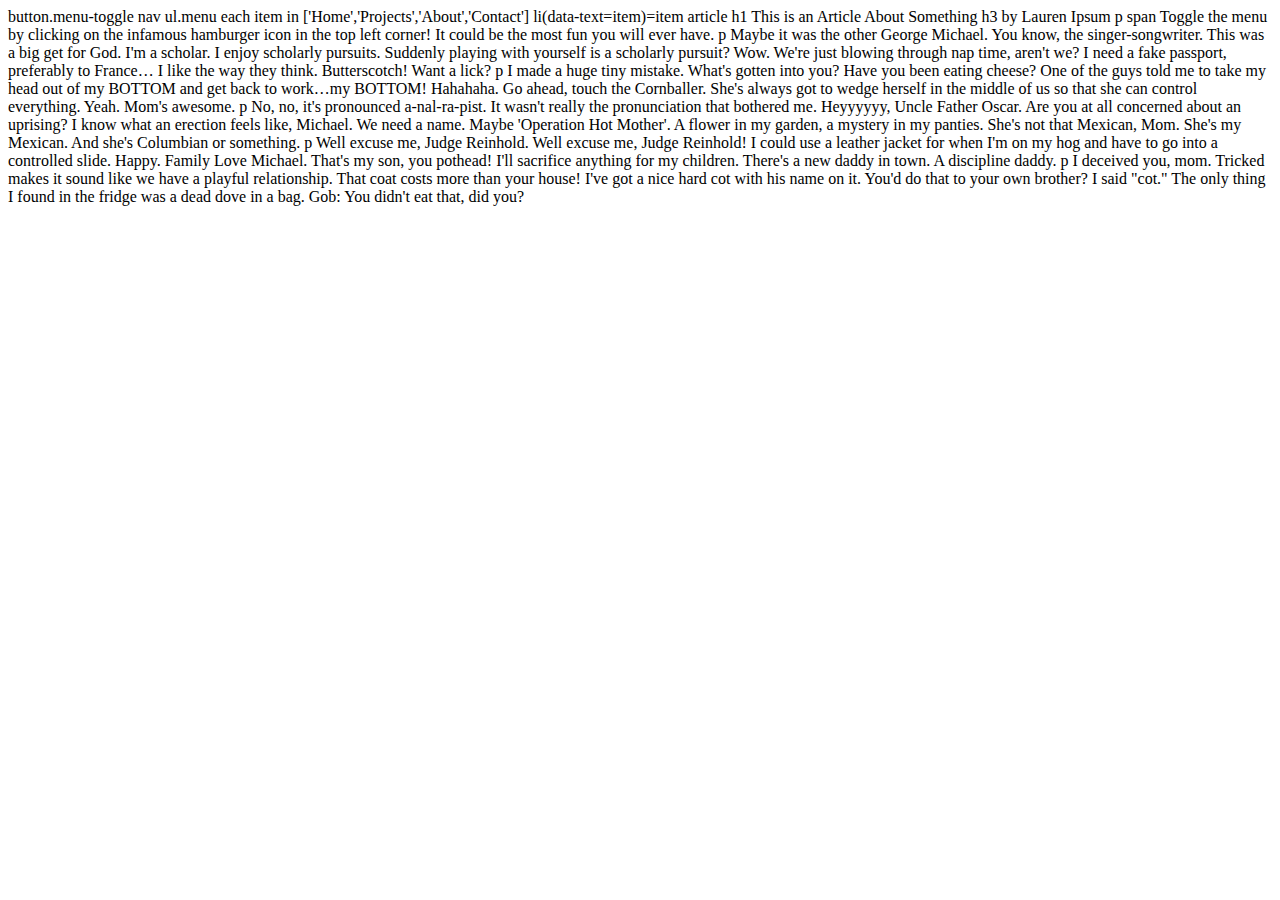
==== codepen1/index.html @ 0588aadd "Update index.html" ====
<html>
 <head>
   <link rel="stylesheet" href="style.css">
 </head>
 <body>
button.menu-toggle
nav
  ul.menu
    each item in ['Home','Projects','About','Contact']
      li(data-text=item)=item
      
 article
   h1 This is an Article About Something
   h3 by Lauren Ipsum
   p
     span Toggle the menu by clicking on the infamous hamburger icon in the top left corner!  It could be the most fun you will ever have.
   p Maybe it was the other George Michael. You know, the singer-songwriter. This was a big get for God. I'm a scholar. I enjoy scholarly pursuits. Suddenly playing with yourself is a scholarly pursuit? Wow. We're just blowing through nap time, aren't we? I need a fake passport, preferably to France… I like the way they think. Butterscotch! Want a lick?

   p I made a huge tiny mistake. What's gotten into you? Have you been eating cheese? One of the guys told me to take my head out of my BOTTOM and get back to work…my BOTTOM! Hahahaha. Go ahead, touch the Cornballer. She's always got to wedge herself in the middle of us so that she can control everything. Yeah. Mom's awesome.

   p No, no, it's pronounced a-nal-ra-pist. It wasn't really the pronunciation that bothered me. Heyyyyyy, Uncle Father Oscar. Are you at all concerned about an uprising? I know what an erection feels like, Michael. We need a name. Maybe 'Operation Hot Mother'. A flower in my garden, a mystery in my panties. She's not that Mexican, Mom. She's my Mexican. And she's Columbian or something.

   p Well excuse me, Judge Reinhold. Well excuse me, Judge Reinhold! I could use a leather jacket for when I'm on my hog and have to go into a controlled slide. Happy. Family Love Michael. That's my son, you pothead! I'll sacrifice anything for my children. There's a new daddy in town. A discipline daddy.

   p I deceived you, mom. Tricked makes it sound like we have a playful relationship. That coat costs more than your house! I've got a nice hard cot with his name on it. You'd do that to your own brother? I said "cot." The only thing I found in the fridge was a dead dove in a bag. Gob: You didn't eat that, did you?
</body>
</html>
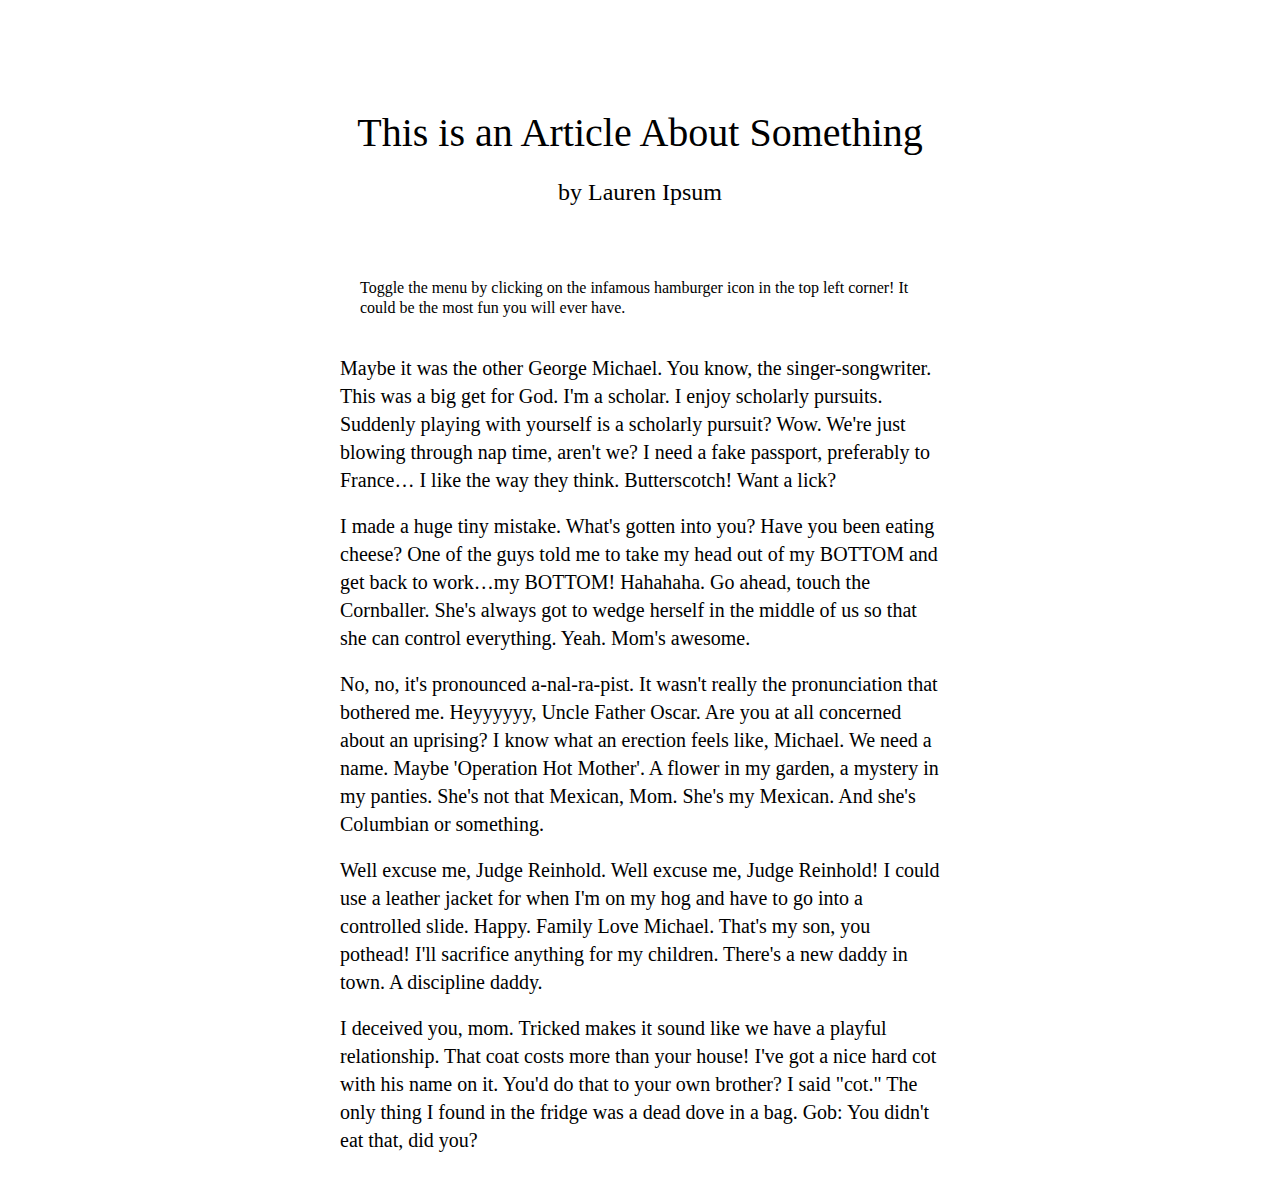
==== commit d5d99ea1: "Update index.html" ====
--- a/codepen1/index.html
+++ b/codepen1/index.html
@@ -3,25 +3,25 @@
    <link rel="stylesheet" href="style.css">
  </head>
  <body>
-button.menu-toggle
-nav
-  ul.menu
-    each item in ['Home','Projects','About','Contact']
-      li(data-text=item)=item
-      
- article
-   h1 This is an Article About Something
-   h3 by Lauren Ipsum
-   p
-     span Toggle the menu by clicking on the infamous hamburger icon in the top left corner!  It could be the most fun you will ever have.
-   p Maybe it was the other George Michael. You know, the singer-songwriter. This was a big get for God. I'm a scholar. I enjoy scholarly pursuits. Suddenly playing with yourself is a scholarly pursuit? Wow. We're just blowing through nap time, aren't we? I need a fake passport, preferably to France… I like the way they think. Butterscotch! Want a lick?
 
-   p I made a huge tiny mistake. What's gotten into you? Have you been eating cheese? One of the guys told me to take my head out of my BOTTOM and get back to work…my BOTTOM! Hahahaha. Go ahead, touch the Cornballer. She's always got to wedge herself in the middle of us so that she can control everything. Yeah. Mom's awesome.
-
-   p No, no, it's pronounced a-nal-ra-pist. It wasn't really the pronunciation that bothered me. Heyyyyyy, Uncle Father Oscar. Are you at all concerned about an uprising? I know what an erection feels like, Michael. We need a name. Maybe 'Operation Hot Mother'. A flower in my garden, a mystery in my panties. She's not that Mexican, Mom. She's my Mexican. And she's Columbian or something.
-
-   p Well excuse me, Judge Reinhold. Well excuse me, Judge Reinhold! I could use a leather jacket for when I'm on my hog and have to go into a controlled slide. Happy. Family Love Michael. That's my son, you pothead! I'll sacrifice anything for my children. There's a new daddy in town. A discipline daddy.
-
-   p I deceived you, mom. Tricked makes it sound like we have a playful relationship. That coat costs more than your house! I've got a nice hard cot with his name on it. You'd do that to your own brother? I said "cot." The only thing I found in the fridge was a dead dove in a bag. Gob: You didn't eat that, did you?
+<button class="menu-toggle"></button>
+<nav>
+  <ul class="menu">
+    <li data-text="Home">Home</li>
+    <li data-text="Projects">Projects</li>
+    <li data-text="About">About</li>
+    <li data-text="Contact">Contact</li>
+  </ul>
+</nav>
+<article>
+  <h1>This is an Article About Something</h1>
+  <h3>by Lauren Ipsum</h3>
+  <p><span>Toggle the menu by clicking on the infamous hamburger icon in the top left corner!  It could be the most fun you will ever have.</span></p>
+  <p>Maybe it was the other George Michael. You know, the singer-songwriter. This was a big get for God. I'm a scholar. I enjoy scholarly pursuits. Suddenly playing with yourself is a scholarly pursuit? Wow. We're just blowing through nap time, aren't we? I need a fake passport, preferably to France… I like the way they think. Butterscotch! Want a lick?</p>
+  <p>I made a huge tiny mistake. What's gotten into you? Have you been eating cheese? One of the guys told me to take my head out of my BOTTOM and get back to work…my BOTTOM! Hahahaha. Go ahead, touch the Cornballer. She's always got to wedge herself in the middle of us so that she can control everything. Yeah. Mom's awesome.</p>
+  <p>No, no, it's pronounced a-nal-ra-pist. It wasn't really the pronunciation that bothered me. Heyyyyyy, Uncle Father Oscar. Are you at all concerned about an uprising? I know what an erection feels like, Michael. We need a name. Maybe 'Operation Hot Mother'. A flower in my garden, a mystery in my panties. She's not that Mexican, Mom. She's my Mexican. And she's Columbian or something.</p>
+  <p>Well excuse me, Judge Reinhold. Well excuse me, Judge Reinhold! I could use a leather jacket for when I'm on my hog and have to go into a controlled slide. Happy. Family Love Michael. That's my son, you pothead! I'll sacrifice anything for my children. There's a new daddy in town. A discipline daddy.</p>
+  <p>I deceived you, mom. Tricked makes it sound like we have a playful relationship. That coat costs more than your house! I've got a nice hard cot with his name on it. You'd do that to your own brother? I said "cot." The only thing I found in the fridge was a dead dove in a bag. Gob: You didn't eat that, did you?</p>
+</article>
 </body>
 </html> 
--- a/codepen1/style.css
+++ b/codepen1/style.css
@@ -0,0 +1,290 @@
+@import url(https://fonts.googleapis.com/css?family=Lusitana);
+
+$bp-small: 500px;
+$bp-arrow: 700px;
+$font-primary: 'Lusitana', sans-serif;
+$color: #98B296;
+$color-bg: #fcfcf4;
+$color-dark: darken($color, 10%);
+$color-lite: lighten($color, 10%);
+
+@mixin position-center {
+  position: absolute;
+  top: 0; right: 0; bottom: 0; left: 0;
+  margin: auto;
+}
+
+html, body {
+  margin:0;
+  padding:0;
+  height:100%;  
+  width:100%;
+}
+
+body {
+  background-color: $color-bg;
+  font-family: $font-primary;
+}
+
+p {
+  font-size: 20px;
+  line-height: 28px;
+  margin: 0 0 18px;
+  span {
+    position: relative;
+    display: block;
+    font-size: 16px;
+    line-height: 20px;
+    padding: 12px 20px;
+    margin-bottom: 24px;
+    background-color: white;
+    box-shadow: rgba(black, 0.05) 0px 2px 4px;
+    &:before {
+      content: '';
+      position: absolute;
+      top: 0; bottom: 0; left: -12px;
+      margin: auto;
+      background-color: $color;
+      width: 24px;
+      height: 24px;
+      border-radius: 100%;
+      box-shadow: rgba(black, 0.1) 0 0 0 3px;
+    }
+    &:after {
+      content: '';
+      position: absolute;
+      top: -2px; bottom: 0; left: -6px;
+      margin: auto;
+      width: 0;
+      height: 0;
+      border-style: solid;
+      border-width: 0 6px 8px 6px;
+      border-color: transparent transparent white transparent;
+    }
+  }
+}
+
+h1 {
+  font-size: 40px;
+  font-weight: normal;
+  line-height: 44px;
+  text-align: center;
+  margin-bottom: 18px;
+  @media (min-width: $bp-small) {
+    font-size: 60px;
+    line-height: 64px;
+  }
+}
+
+h3 {
+  font-size: 24px;
+  font-weight: normal;
+  text-align: center;
+  margin-bottom: 60px;
+}
+
+ul {
+  list-style: none;
+  margin: 0;
+  padding: 0;
+  li {
+    cursor: pointer;
+    padding: 6px 20px;
+    font-size: 48px;
+  }
+}
+
+button {
+  opacity: 0.6;
+  background-color: transparent;
+  position: fixed;
+  z-index: 2;
+  top: 24px;
+  left: 24px;
+  border: none;
+  width: 36px;
+  height: 30px;
+  outline: none;
+  transition: opacity 0.2s ease-out;
+  &:before {
+    content: "";
+    @include position-center;
+    right: auto;
+    width: 100%;
+    background: linear-gradient(
+      to bottom, 
+      $color, $color 20%, 
+      transparent 20%, transparent 40%, 
+      $color 40%, $color 60%, 
+      transparent 60%, transparent 80%, 
+      $color 80%, $color 100%
+    );
+    transition: opacity 0.2s ease-out,
+                width 0.2s 0.2s ease-out;
+  }
+  &:after {
+    opacity: 0;
+    content: '×';
+    color: white;
+    position: absolute;
+    top: 16px;
+    left: -4px;
+    font-family: Arial, sans-serif;
+    font-size: 76px;
+    line-height: 0;
+    transition: opacity 0.4s ease-out;
+  }
+  &:active {
+    transform: translateY(2px);
+  }
+  &:hover {
+    opacity: 1;
+  }
+  .open & {
+    opacity: 1;
+    &:before {
+      opacity: 0;
+      width: 0;
+    }
+    &:after {
+      opacity: 1;
+      transform: translate3d(0,0,0)
+                 rotate(360deg);
+      transition: transform 0.4s 1s ease-out,
+                  opacity 0.4s 1s ease-out;
+    }
+  }
+}
+
+nav {
+  z-index: 1;
+  position: fixed;
+  top: -100%; left: 0;
+  width: 100%;
+  height: 100%;
+  transform: translate3d(0,0,0);
+  backface-visibility: hidden;
+  overflow: hidden;
+  &:before {
+    content: '';
+    @include position-center;
+    background: rgba($color-dark, 0.98);
+    width: 100%;
+    height: 0;
+    padding-bottom: 100%;
+    border-radius: 100%;
+    transform: scale(0.04), translateY(9999px);
+    overflow: hidden;
+  }
+  .open & {
+    top: 0;
+    &:before {
+      animation: menu-animation 0.8s ease-out forwards;
+    }
+  }
+}
+
+ul.menu {
+  position: fixed;
+  top: 50%;
+  left: 50%;
+  transform: translate3d(-50%,-50%,0);
+  backface-visibility: hidden;
+  perspective: 1000;
+  color: white;
+  li {
+    opacity: 0;
+    text-align: center;
+    transform: translate3d(0,36px,0);
+    &:before {
+      content: '';
+      @include position-center;
+      left: auto;
+      background-color: white;
+      height: 100%;
+      width: 0;
+      overflow: hidden;
+      transition: width 0.14s ease-out;
+    }
+    &:after {
+      opacity: 0;
+      content: attr(data-text);
+      @include position-center;
+      color: $color;
+      overflow: hidden;
+      transform: translate(-24px, 6px);
+      transition: transform 0.1s ease-out,
+                  opacity 0.1s ease-out;
+    }
+    &:hover {
+      &:before {
+        left: 0;
+        right: auto;
+        width: 100%;
+      }
+      &:after {
+        opacity: 1;
+        padding: 0 20px;
+        transform: translate(0px, 6px);
+        transition: transform 0.2s 0.14s ease-out,
+                    opacity 0.2s 0.14s ease-out;
+      }
+    }
+    .open & {
+      opacity: 1;
+      transform: translate3d(0,0,0);
+      transition: transform 0.2s ease-out,
+                  opacity 0.2s ease-out;
+      @for $i from 1 to 5 {
+        &:nth-child(#{$i}) { transition-delay: $i * 0.1s + 0.65s; }
+      }
+    }
+  }
+} 
+
+article {
+  padding: 24px;
+  max-width: 600px;
+  margin: 60px auto;
+  transition: 0.2s ease-out;
+  .open & {
+    transform: scale(0.92);
+    transition: transform 0.2s 0.41s ease-out;
+  }
+}
+
+@keyframes menu-animation {
+  0% {
+    opacity: 0;
+    transform: scale(0.04)
+               translateY(300%);
+  }
+  40% {
+    transform: scale(0.04)
+               translateY(0);
+    transition: ease-out;
+  }
+  40% {
+    transform: scale(0.04)
+               translateY(0);
+  }
+  60% {
+    opacity: 1;
+    transform: scale(0.02)
+               translateY(0px);
+  }
+  61% {
+    transform: scale(0.04);
+  }
+  99.9% {
+    height: 0;
+    padding-bottom: 100%;
+    border-radius: 100%;
+  }
+  100% {
+    transform: scale(2);
+    height: 100%;
+    padding-bottom: 0;
+    border-radius: 0;
+  }
+}
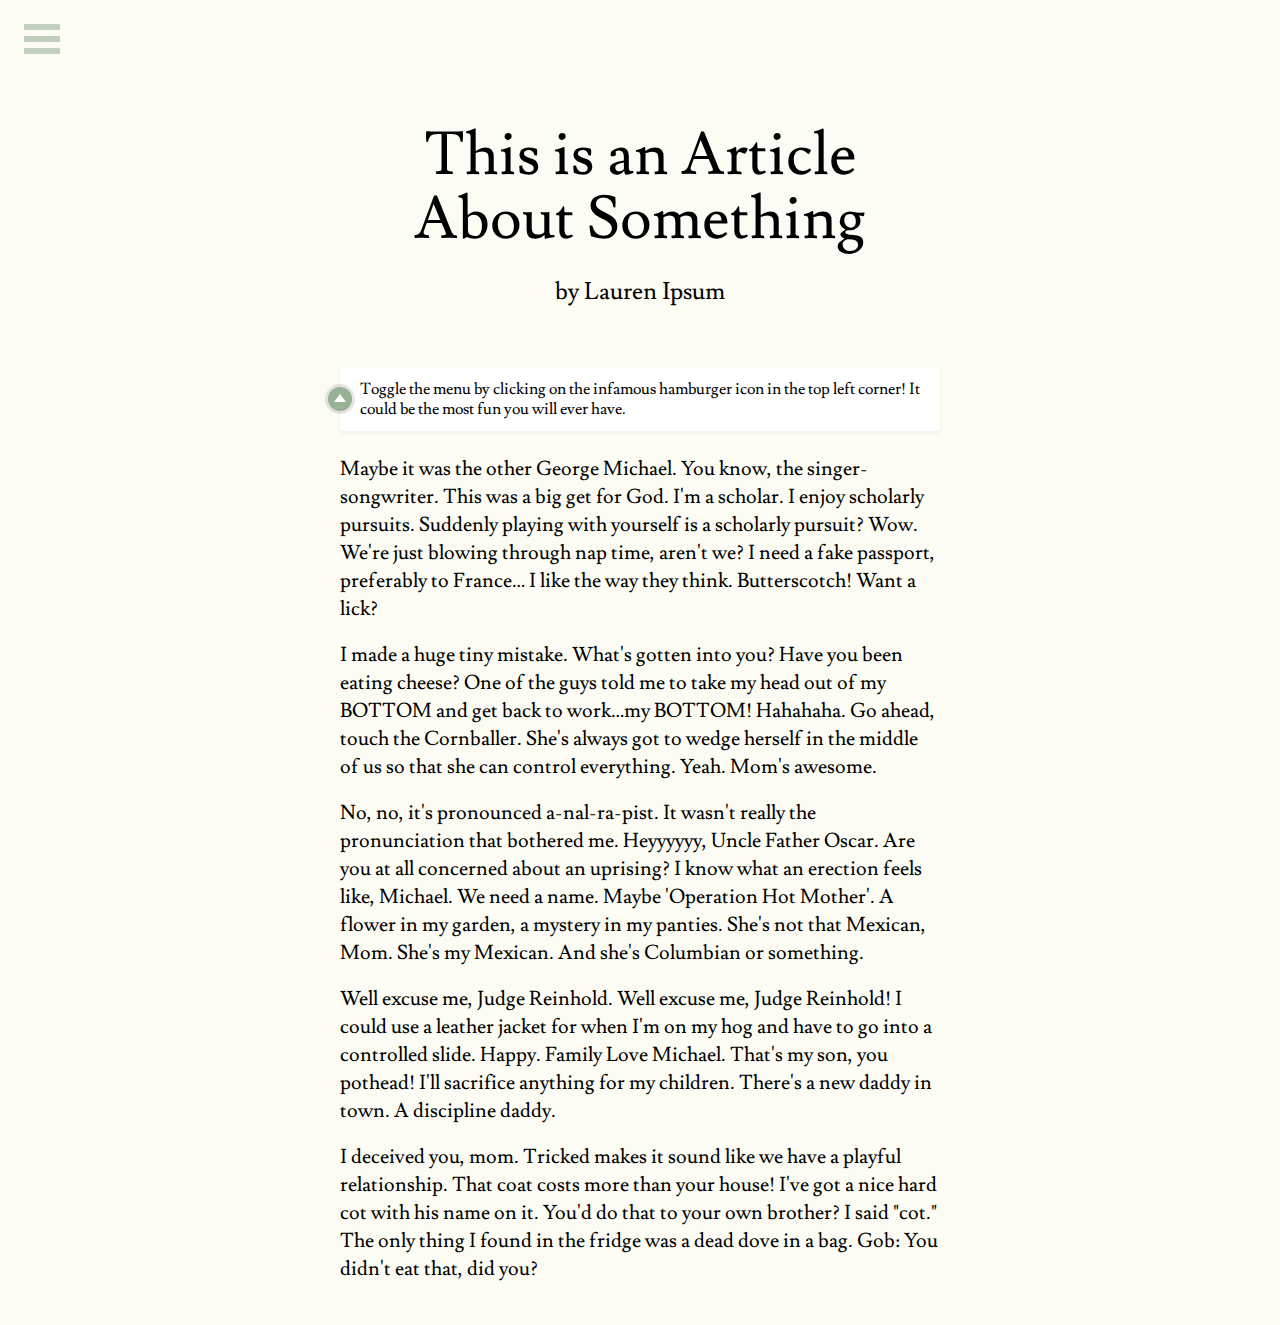
==== commit 431364a0: "Update index.html" ====
--- a/codepen1/index.html
+++ b/codepen1/index.html
@@ -16,7 +16,7 @@
 <article>
   <h1>This is an Article About Something</h1>
   <h3>by Lauren Ipsum</h3>
-  <p><span>Toggle the menu by clicking on the infamous hamburger icon in the top left corner!  It could be the most fun you will ever have.</span></p>
+  <p><span> Toggle the menu by clicking on the infamous hamburger icon in the top left corner!  It could be the most fun you will ever have.</span></p>
   <p>Maybe it was the other George Michael. You know, the singer-songwriter. This was a big get for God. I'm a scholar. I enjoy scholarly pursuits. Suddenly playing with yourself is a scholarly pursuit? Wow. We're just blowing through nap time, aren't we? I need a fake passport, preferably to France… I like the way they think. Butterscotch! Want a lick?</p>
   <p>I made a huge tiny mistake. What's gotten into you? Have you been eating cheese? One of the guys told me to take my head out of my BOTTOM and get back to work…my BOTTOM! Hahahaha. Go ahead, touch the Cornballer. She's always got to wedge herself in the middle of us so that she can control everything. Yeah. Mom's awesome.</p>
   <p>No, no, it's pronounced a-nal-ra-pist. It wasn't really the pronunciation that bothered me. Heyyyyyy, Uncle Father Oscar. Are you at all concerned about an uprising? I know what an erection feels like, Michael. We need a name. Maybe 'Operation Hot Mother'. A flower in my garden, a mystery in my panties. She's not that Mexican, Mom. She's my Mexican. And she's Columbian or something.</p>
--- a/codepen1/style.css
+++ b/codepen1/style.css
@@ -1,67 +1,57 @@
+@charset "UTF-8";
 @import url(https://fonts.googleapis.com/css?family=Lusitana);
-
-$bp-small: 500px;
-$bp-arrow: 700px;
-$font-primary: 'Lusitana', sans-serif;
-$color: #98B296;
-$color-bg: #fcfcf4;
-$color-dark: darken($color, 10%);
-$color-lite: lighten($color, 10%);
-
-@mixin position-center {
-  position: absolute;
-  top: 0; right: 0; bottom: 0; left: 0;
-  margin: auto;
-}
-
 html, body {
-  margin:0;
-  padding:0;
-  height:100%;  
-  width:100%;
+  margin: 0;
+  padding: 0;
+  height: 100%;
+  width: 100%;
 }
 
 body {
-  background-color: $color-bg;
-  font-family: $font-primary;
+  background-color: #fcfcf4;
+  font-family: "Lusitana", sans-serif;
 }
 
 p {
   font-size: 20px;
   line-height: 28px;
   margin: 0 0 18px;
-  span {
-    position: relative;
-    display: block;
-    font-size: 16px;
-    line-height: 20px;
-    padding: 12px 20px;
-    margin-bottom: 24px;
-    background-color: white;
-    box-shadow: rgba(black, 0.05) 0px 2px 4px;
-    &:before {
-      content: '';
-      position: absolute;
-      top: 0; bottom: 0; left: -12px;
-      margin: auto;
-      background-color: $color;
-      width: 24px;
-      height: 24px;
-      border-radius: 100%;
-      box-shadow: rgba(black, 0.1) 0 0 0 3px;
-    }
-    &:after {
-      content: '';
-      position: absolute;
-      top: -2px; bottom: 0; left: -6px;
-      margin: auto;
-      width: 0;
-      height: 0;
-      border-style: solid;
-      border-width: 0 6px 8px 6px;
-      border-color: transparent transparent white transparent;
-    }
-  }
+}
+p span {
+  position: relative;
+  display: block;
+  font-size: 16px;
+  line-height: 20px;
+  padding: 12px 20px;
+  margin-bottom: 24px;
+  background-color: white;
+  box-shadow: rgba(0, 0, 0, 0.05) 0px 2px 4px;
+}
+p span:before {
+  content: '';
+  position: absolute;
+  top: 0;
+  bottom: 0;
+  left: -12px;
+  margin: auto;
+  background-color: #98B296;
+  width: 24px;
+  height: 24px;
+  border-radius: 100%;
+  box-shadow: rgba(0, 0, 0, 0.1) 0 0 0 3px;
+}
+p span:after {
+  content: '';
+  position: absolute;
+  top: -2px;
+  bottom: 0;
+  left: -6px;
+  margin: auto;
+  width: 0;
+  height: 0;
+  border-style: solid;
+  border-width: 0 6px 8px 6px;
+  border-color: transparent transparent white transparent;
 }
 
 h1 {
@@ -70,7 +60,9 @@
   line-height: 44px;
   text-align: center;
   margin-bottom: 18px;
-  @media (min-width: $bp-small) {
+}
+@media (min-width: 500px) {
+  h1 {
     font-size: 60px;
     line-height: 64px;
   }
@@ -87,11 +79,11 @@
   list-style: none;
   margin: 0;
   padding: 0;
-  li {
-    cursor: pointer;
-    padding: 6px 20px;
-    font-size: 48px;
-  }
+}
+ul li {
+  cursor: pointer;
+  padding: 6px 20px;
+  font-size: 48px;
 }
 
 button {
@@ -105,176 +97,232 @@
   width: 36px;
   height: 30px;
   outline: none;
+  -webkit-transition: opacity 0.2s ease-out;
   transition: opacity 0.2s ease-out;
-  &:before {
-    content: "";
-    @include position-center;
-    right: auto;
-    width: 100%;
-    background: linear-gradient(
-      to bottom, 
-      $color, $color 20%, 
-      transparent 20%, transparent 40%, 
-      $color 40%, $color 60%, 
-      transparent 60%, transparent 80%, 
-      $color 80%, $color 100%
-    );
-    transition: opacity 0.2s ease-out,
-                width 0.2s 0.2s ease-out;
-  }
-  &:after {
-    opacity: 0;
-    content: '×';
-    color: white;
-    position: absolute;
-    top: 16px;
-    left: -4px;
-    font-family: Arial, sans-serif;
-    font-size: 76px;
-    line-height: 0;
-    transition: opacity 0.4s ease-out;
-  }
-  &:active {
-    transform: translateY(2px);
-  }
-  &:hover {
-    opacity: 1;
-  }
-  .open & {
-    opacity: 1;
-    &:before {
-      opacity: 0;
-      width: 0;
-    }
-    &:after {
-      opacity: 1;
-      transform: translate3d(0,0,0)
-                 rotate(360deg);
-      transition: transform 0.4s 1s ease-out,
-                  opacity 0.4s 1s ease-out;
-    }
-  }
+}
+button:before {
+  content: "";
+  position: absolute;
+  top: 0;
+  right: 0;
+  bottom: 0;
+  left: 0;
+  margin: auto;
+  right: auto;
+  width: 100%;
+  background: -webkit-linear-gradient(top, #98B296, #98B296 20%, transparent 20%, transparent 40%, #98B296 40%, #98B296 60%, transparent 60%, transparent 80%, #98B296 80%, #98B296 100%);
+  background: linear-gradient(to bottom, #98B296, #98B296 20%, transparent 20%, transparent 40%, #98B296 40%, #98B296 60%, transparent 60%, transparent 80%, #98B296 80%, #98B296 100%);
+  -webkit-transition: opacity 0.2s ease-out, width 0.2s 0.2s ease-out;
+  transition: opacity 0.2s ease-out, width 0.2s 0.2s ease-out;
+}
+button:after {
+  opacity: 0;
+  content: '×';
+  color: white;
+  position: absolute;
+  top: 16px;
+  left: -4px;
+  font-family: Arial, sans-serif;
+  font-size: 76px;
+  line-height: 0;
+  -webkit-transition: opacity 0.4s ease-out;
+  transition: opacity 0.4s ease-out;
+}
+button:active {
+  -webkit-transform: translateY(2px);
+          transform: translateY(2px);
+}
+button:hover {
+  opacity: 1;
+}
+.open button {
+  opacity: 1;
+}
+.open button:before {
+  opacity: 0;
+  width: 0;
+}
+.open button:after {
+  opacity: 1;
+  -webkit-transform: translate3d(0, 0, 0) rotate(360deg);
+          transform: translate3d(0, 0, 0) rotate(360deg);
+  -webkit-transition: opacity 0.4s 1s ease-out, -webkit-transform 0.4s 1s ease-out;
+  transition: opacity 0.4s 1s ease-out, -webkit-transform 0.4s 1s ease-out;
+  transition: transform 0.4s 1s ease-out, opacity 0.4s 1s ease-out;
+  transition: transform 0.4s 1s ease-out, opacity 0.4s 1s ease-out, -webkit-transform 0.4s 1s ease-out;
 }
 
 nav {
   z-index: 1;
   position: fixed;
-  top: -100%; left: 0;
+  top: -100%;
+  left: 0;
   width: 100%;
   height: 100%;
-  transform: translate3d(0,0,0);
-  backface-visibility: hidden;
+  -webkit-transform: translate3d(0, 0, 0);
+          transform: translate3d(0, 0, 0);
+  -webkit-backface-visibility: hidden;
+          backface-visibility: hidden;
   overflow: hidden;
-  &:before {
-    content: '';
-    @include position-center;
-    background: rgba($color-dark, 0.98);
-    width: 100%;
-    height: 0;
-    padding-bottom: 100%;
-    border-radius: 100%;
-    transform: scale(0.04), translateY(9999px);
-    overflow: hidden;
-  }
-  .open & {
-    top: 0;
-    &:before {
-      animation: menu-animation 0.8s ease-out forwards;
-    }
-  }
+}
+nav:before {
+  content: '';
+  position: absolute;
+  top: 0;
+  right: 0;
+  bottom: 0;
+  left: 0;
+  margin: auto;
+  background: rgba(123, 156, 121, 0.98);
+  width: 100%;
+  height: 0;
+  padding-bottom: 100%;
+  border-radius: 100%;
+  -webkit-transform: scale(0.04), translateY(9999px);
+          transform: scale(0.04), translateY(9999px);
+  overflow: hidden;
+}
+.open nav {
+  top: 0;
+}
+.open nav:before {
+  -webkit-animation: menu-animation 0.8s ease-out forwards;
+          animation: menu-animation 0.8s ease-out forwards;
 }
 
 ul.menu {
   position: fixed;
   top: 50%;
   left: 50%;
-  transform: translate3d(-50%,-50%,0);
-  backface-visibility: hidden;
-  perspective: 1000;
+  -webkit-transform: translate3d(-50%, -50%, 0);
+          transform: translate3d(-50%, -50%, 0);
+  -webkit-backface-visibility: hidden;
+          backface-visibility: hidden;
+  -webkit-perspective: 1000;
+          perspective: 1000;
   color: white;
-  li {
-    opacity: 0;
-    text-align: center;
-    transform: translate3d(0,36px,0);
-    &:before {
-      content: '';
-      @include position-center;
-      left: auto;
-      background-color: white;
-      height: 100%;
-      width: 0;
-      overflow: hidden;
-      transition: width 0.14s ease-out;
-    }
-    &:after {
-      opacity: 0;
-      content: attr(data-text);
-      @include position-center;
-      color: $color;
-      overflow: hidden;
-      transform: translate(-24px, 6px);
-      transition: transform 0.1s ease-out,
-                  opacity 0.1s ease-out;
-    }
-    &:hover {
-      &:before {
-        left: 0;
-        right: auto;
-        width: 100%;
-      }
-      &:after {
-        opacity: 1;
-        padding: 0 20px;
-        transform: translate(0px, 6px);
-        transition: transform 0.2s 0.14s ease-out,
-                    opacity 0.2s 0.14s ease-out;
-      }
-    }
-    .open & {
-      opacity: 1;
-      transform: translate3d(0,0,0);
-      transition: transform 0.2s ease-out,
-                  opacity 0.2s ease-out;
-      @for $i from 1 to 5 {
-        &:nth-child(#{$i}) { transition-delay: $i * 0.1s + 0.65s; }
-      }
-    }
-  }
-} 
+}
+ul.menu li {
+  opacity: 0;
+  text-align: center;
+  -webkit-transform: translate3d(0, 36px, 0);
+          transform: translate3d(0, 36px, 0);
+}
+ul.menu li:before {
+  content: '';
+  position: absolute;
+  top: 0;
+  right: 0;
+  bottom: 0;
+  left: 0;
+  margin: auto;
+  left: auto;
+  background-color: white;
+  height: 100%;
+  width: 0;
+  overflow: hidden;
+  -webkit-transition: width 0.14s ease-out;
+  transition: width 0.14s ease-out;
+}
+ul.menu li:after {
+  opacity: 0;
+  content: attr(data-text);
+  position: absolute;
+  top: 0;
+  right: 0;
+  bottom: 0;
+  left: 0;
+  margin: auto;
+  color: #98B296;
+  overflow: hidden;
+  -webkit-transform: translate(-24px, 6px);
+          transform: translate(-24px, 6px);
+  -webkit-transition: opacity 0.1s ease-out, -webkit-transform 0.1s ease-out;
+  transition: opacity 0.1s ease-out, -webkit-transform 0.1s ease-out;
+  transition: transform 0.1s ease-out, opacity 0.1s ease-out;
+  transition: transform 0.1s ease-out, opacity 0.1s ease-out, -webkit-transform 0.1s ease-out;
+}
+ul.menu li:hover:before {
+  left: 0;
+  right: auto;
+  width: 100%;
+}
+ul.menu li:hover:after {
+  opacity: 1;
+  padding: 0 20px;
+  -webkit-transform: translate(0px, 6px);
+          transform: translate(0px, 6px);
+  -webkit-transition: opacity 0.2s 0.14s ease-out, -webkit-transform 0.2s 0.14s ease-out;
+  transition: opacity 0.2s 0.14s ease-out, -webkit-transform 0.2s 0.14s ease-out;
+  transition: transform 0.2s 0.14s ease-out, opacity 0.2s 0.14s ease-out;
+  transition: transform 0.2s 0.14s ease-out, opacity 0.2s 0.14s ease-out, -webkit-transform 0.2s 0.14s ease-out;
+}
+.open ul.menu li {
+  opacity: 1;
+  -webkit-transform: translate3d(0, 0, 0);
+          transform: translate3d(0, 0, 0);
+  -webkit-transition: opacity 0.2s ease-out, -webkit-transform 0.2s ease-out;
+  transition: opacity 0.2s ease-out, -webkit-transform 0.2s ease-out;
+  transition: transform 0.2s ease-out, opacity 0.2s ease-out;
+  transition: transform 0.2s ease-out, opacity 0.2s ease-out, -webkit-transform 0.2s ease-out;
+}
+.open ul.menu li:nth-child(1) {
+  -webkit-transition-delay: 0.75s;
+          transition-delay: 0.75s;
+}
+.open ul.menu li:nth-child(2) {
+  -webkit-transition-delay: 0.85s;
+          transition-delay: 0.85s;
+}
+.open ul.menu li:nth-child(3) {
+  -webkit-transition-delay: 0.95s;
+          transition-delay: 0.95s;
+}
+.open ul.menu li:nth-child(4) {
+  -webkit-transition-delay: 1.05s;
+          transition-delay: 1.05s;
+}
 
 article {
   padding: 24px;
   max-width: 600px;
   margin: 60px auto;
+  -webkit-transition: 0.2s ease-out;
   transition: 0.2s ease-out;
-  .open & {
-    transform: scale(0.92);
-    transition: transform 0.2s 0.41s ease-out;
-  }
-}
-
-@keyframes menu-animation {
+}
+.open article {
+  -webkit-transform: scale(0.92);
+          transform: scale(0.92);
+  -webkit-transition: -webkit-transform 0.2s 0.41s ease-out;
+  transition: -webkit-transform 0.2s 0.41s ease-out;
+  transition: transform 0.2s 0.41s ease-out;
+  transition: transform 0.2s 0.41s ease-out, -webkit-transform 0.2s 0.41s ease-out;
+}
+
+@-webkit-keyframes menu-animation {
   0% {
     opacity: 0;
-    transform: scale(0.04)
-               translateY(300%);
+    -webkit-transform: scale(0.04) translateY(300%);
+            transform: scale(0.04) translateY(300%);
   }
   40% {
-    transform: scale(0.04)
-               translateY(0);
+    -webkit-transform: scale(0.04) translateY(0);
+            transform: scale(0.04) translateY(0);
+    -webkit-transition: ease-out;
     transition: ease-out;
   }
   40% {
-    transform: scale(0.04)
-               translateY(0);
+    -webkit-transform: scale(0.04) translateY(0);
+            transform: scale(0.04) translateY(0);
   }
   60% {
     opacity: 1;
-    transform: scale(0.02)
-               translateY(0px);
+    -webkit-transform: scale(0.02) translateY(0px);
+            transform: scale(0.02) translateY(0px);
   }
   61% {
-    transform: scale(0.04);
+    -webkit-transform: scale(0.04);
+            transform: scale(0.04);
   }
   99.9% {
     height: 0;
@@ -282,9 +330,49 @@
     border-radius: 100%;
   }
   100% {
-    transform: scale(2);
+    -webkit-transform: scale(2);
+            transform: scale(2);
     height: 100%;
     padding-bottom: 0;
     border-radius: 0;
   }
 }
+
+@keyframes menu-animation {
+  0% {
+    opacity: 0;
+    -webkit-transform: scale(0.04) translateY(300%);
+            transform: scale(0.04) translateY(300%);
+  }
+  40% {
+    -webkit-transform: scale(0.04) translateY(0);
+            transform: scale(0.04) translateY(0);
+    -webkit-transition: ease-out;
+    transition: ease-out;
+  }
+  40% {
+    -webkit-transform: scale(0.04) translateY(0);
+            transform: scale(0.04) translateY(0);
+  }
+  60% {
+    opacity: 1;
+    -webkit-transform: scale(0.02) translateY(0px);
+            transform: scale(0.02) translateY(0px);
+  }
+  61% {
+    -webkit-transform: scale(0.04);
+            transform: scale(0.04);
+  }
+  99.9% {
+    height: 0;
+    padding-bottom: 100%;
+    border-radius: 100%;
+  }
+  100% {
+    -webkit-transform: scale(2);
+            transform: scale(2);
+    height: 100%;
+    padding-bottom: 0;
+    border-radius: 0;
+  }
+}
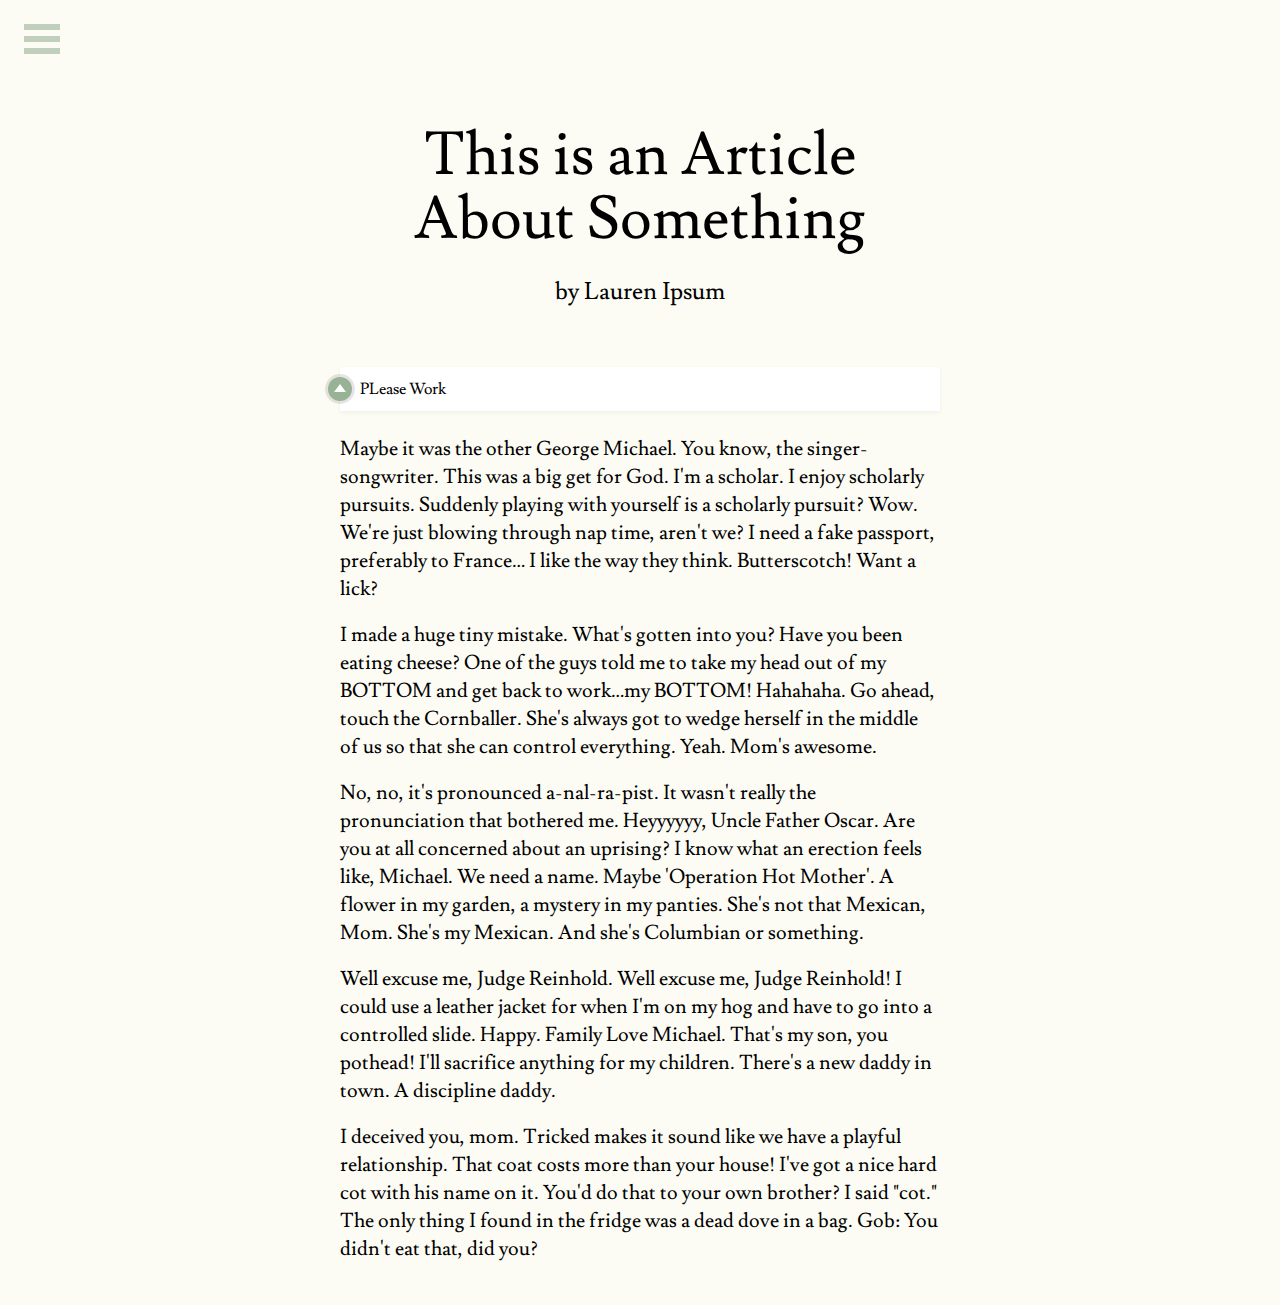
==== commit e1b58397: "Update index.html" ====
--- a/codepen1/index.html
+++ b/codepen1/index.html
@@ -16,7 +16,7 @@
 <article>
   <h1>This is an Article About Something</h1>
   <h3>by Lauren Ipsum</h3>
-  <p><span> Toggle the menu by clicking on the infamous hamburger icon in the top left corner!  It could be the most fun you will ever have.</span></p>
+  <p><span>PLease Work </span></p>
   <p>Maybe it was the other George Michael. You know, the singer-songwriter. This was a big get for God. I'm a scholar. I enjoy scholarly pursuits. Suddenly playing with yourself is a scholarly pursuit? Wow. We're just blowing through nap time, aren't we? I need a fake passport, preferably to France… I like the way they think. Butterscotch! Want a lick?</p>
   <p>I made a huge tiny mistake. What's gotten into you? Have you been eating cheese? One of the guys told me to take my head out of my BOTTOM and get back to work…my BOTTOM! Hahahaha. Go ahead, touch the Cornballer. She's always got to wedge herself in the middle of us so that she can control everything. Yeah. Mom's awesome.</p>
   <p>No, no, it's pronounced a-nal-ra-pist. It wasn't really the pronunciation that bothered me. Heyyyyyy, Uncle Father Oscar. Are you at all concerned about an uprising? I know what an erection feels like, Michael. We need a name. Maybe 'Operation Hot Mother'. A flower in my garden, a mystery in my panties. She's not that Mexican, Mom. She's my Mexican. And she's Columbian or something.</p>
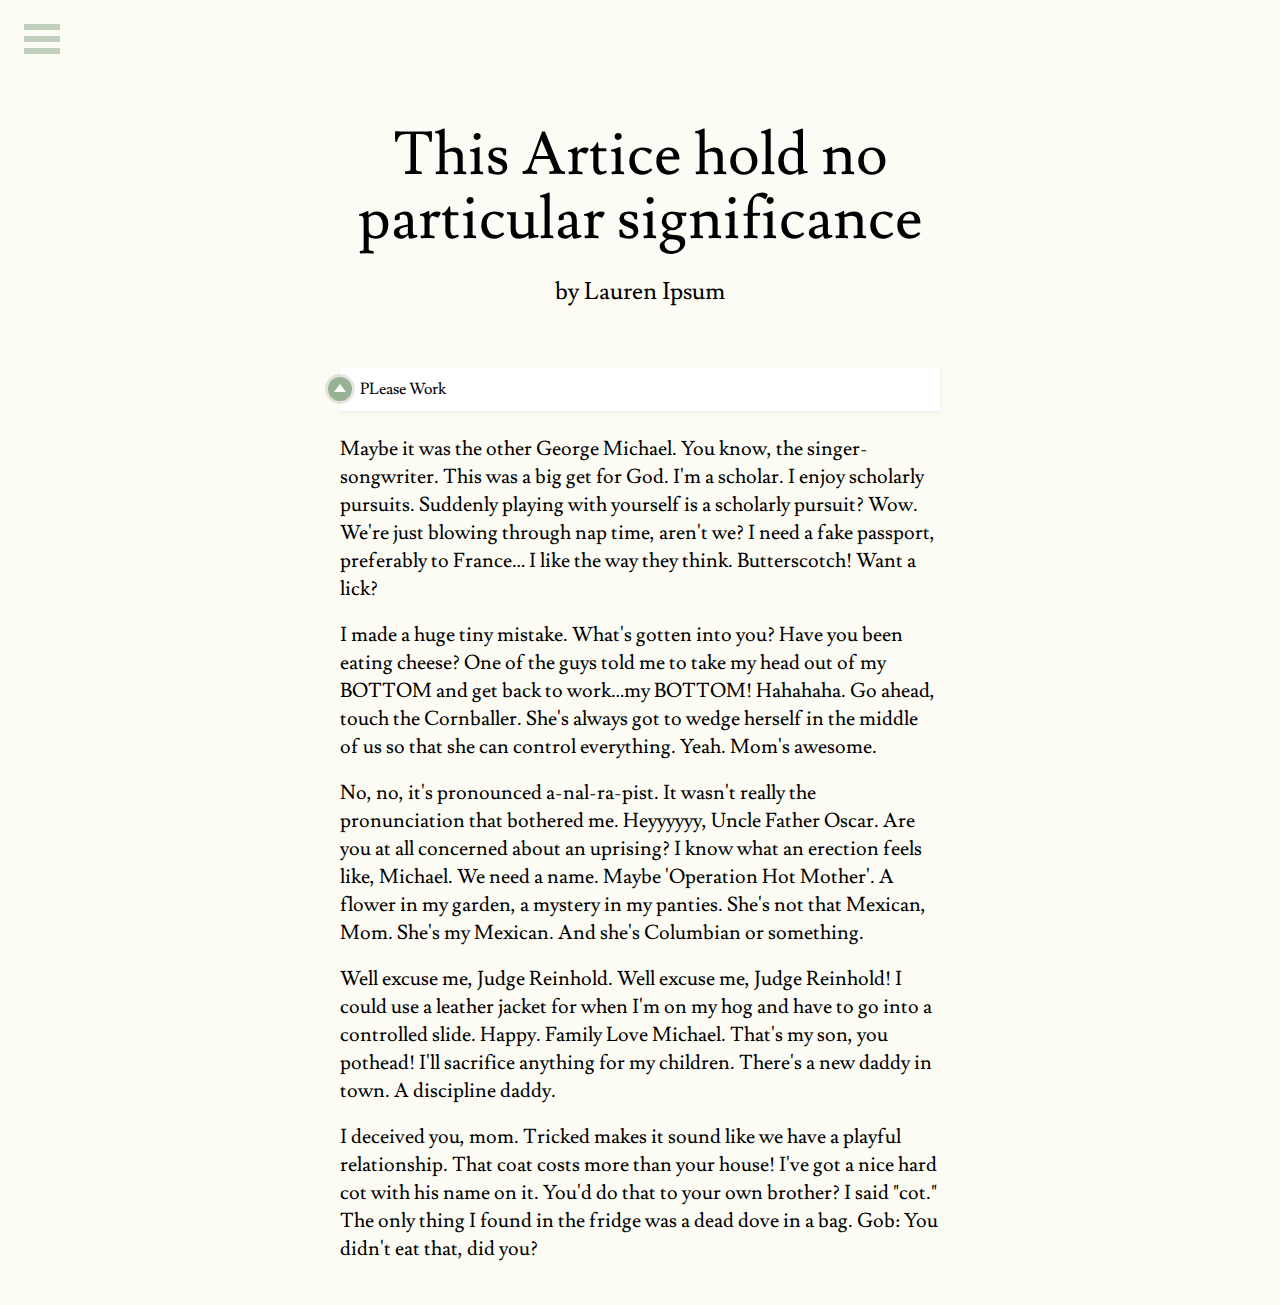
==== commit b2770b21: "Update index.html" ====
--- a/codepen1/index.html
+++ b/codepen1/index.html
@@ -14,7 +14,7 @@
   </ul>
 </nav>
 <article>
-  <h1>This is an Article About Something</h1>
+  <h1>This Artice hold no particular significance</h1>
   <h3>by Lauren Ipsum</h3>
   <p><span>PLease Work </span></p>
   <p>Maybe it was the other George Michael. You know, the singer-songwriter. This was a big get for God. I'm a scholar. I enjoy scholarly pursuits. Suddenly playing with yourself is a scholarly pursuit? Wow. We're just blowing through nap time, aren't we? I need a fake passport, preferably to France… I like the way they think. Butterscotch! Want a lick?</p>
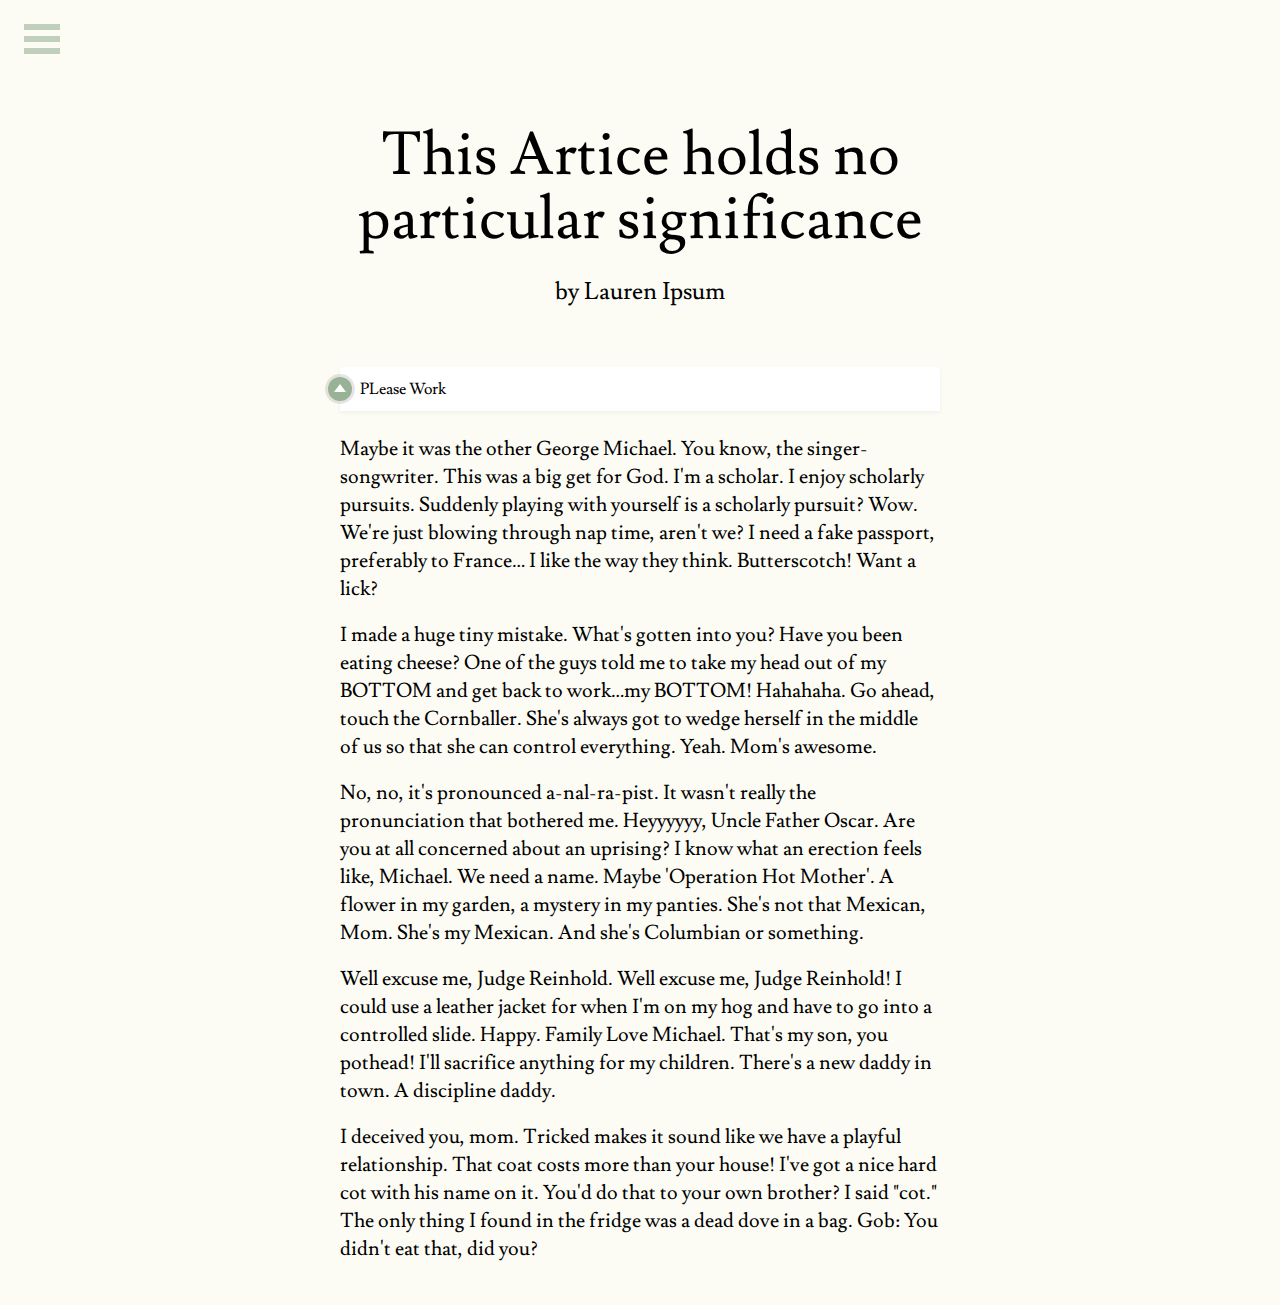
==== commit 3f0be4a4: "Update index.html" ====
--- a/codepen1/index.html
+++ b/codepen1/index.html
@@ -14,7 +14,7 @@
   </ul>
 </nav>
 <article>
-  <h1>This Artice hold no particular significance</h1>
+  <h1>This Artice holds no particular significance</h1>
   <h3>by Lauren Ipsum</h3>
   <p><span>PLease Work </span></p>
   <p>Maybe it was the other George Michael. You know, the singer-songwriter. This was a big get for God. I'm a scholar. I enjoy scholarly pursuits. Suddenly playing with yourself is a scholarly pursuit? Wow. We're just blowing through nap time, aren't we? I need a fake passport, preferably to France… I like the way they think. Butterscotch! Want a lick?</p>
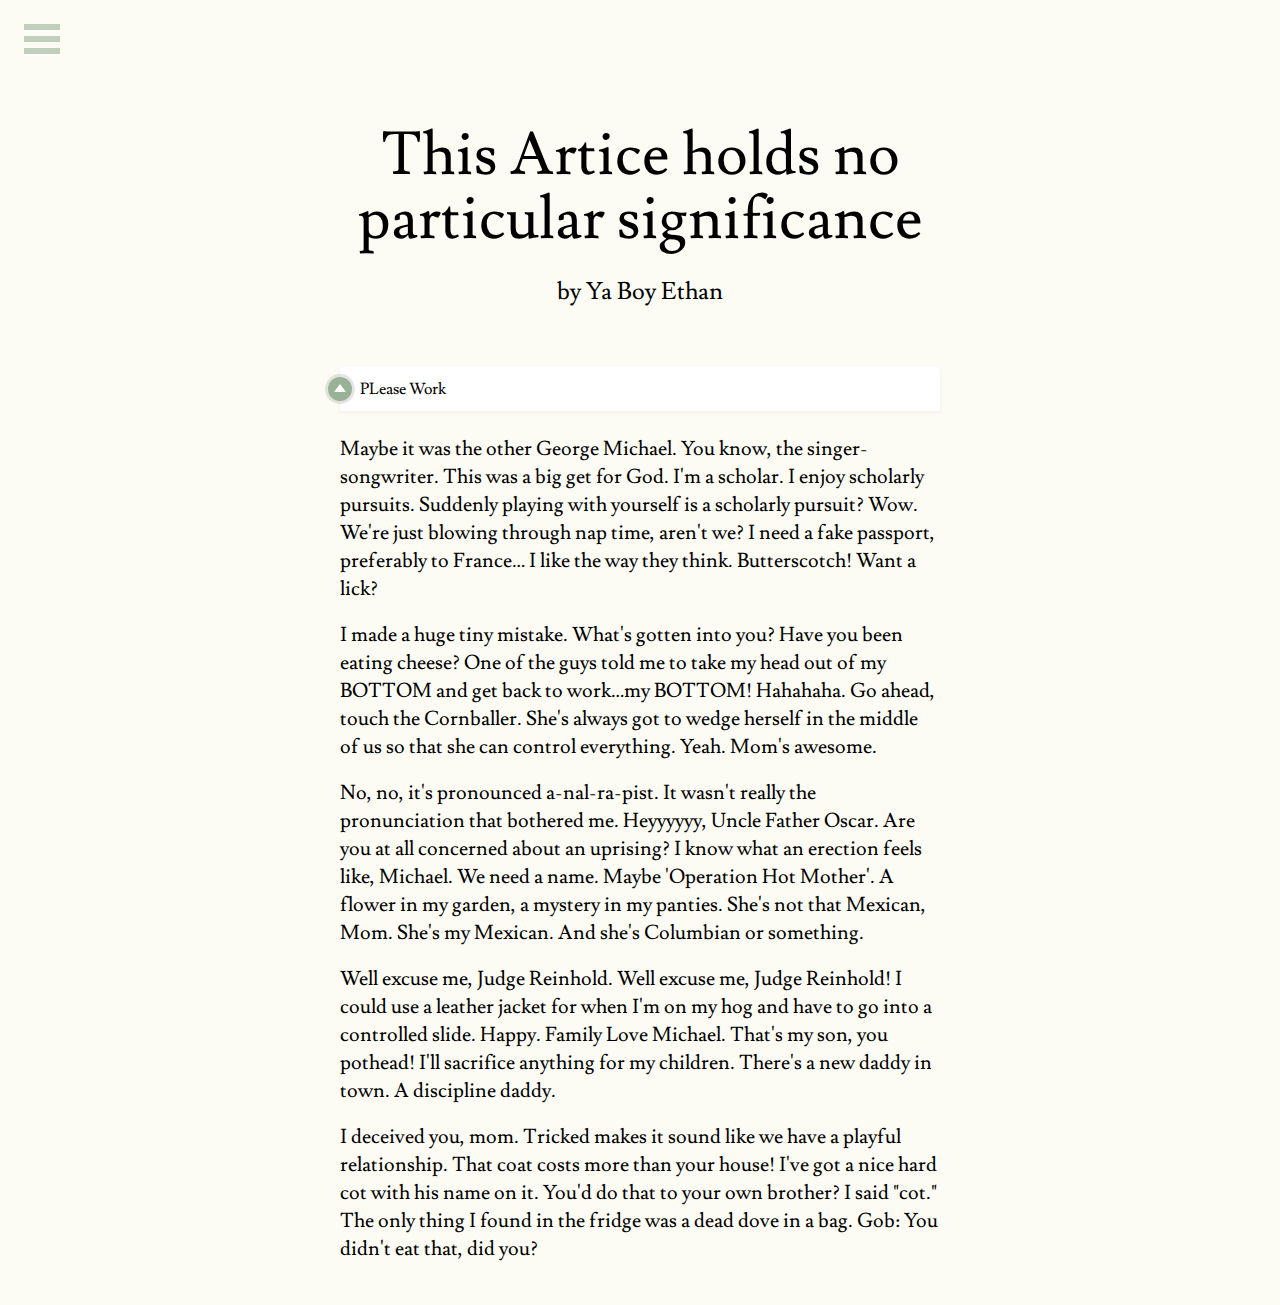
==== commit 42a36484: "Update index.html" ====
--- a/codepen1/index.html
+++ b/codepen1/index.html
@@ -15,7 +15,7 @@
 </nav>
 <article>
   <h1>This Artice holds no particular significance</h1>
-  <h3>by Lauren Ipsum</h3>
+  <h3>by Ya Boy Ethan</h3>
   <p><span>PLease Work </span></p>
   <p>Maybe it was the other George Michael. You know, the singer-songwriter. This was a big get for God. I'm a scholar. I enjoy scholarly pursuits. Suddenly playing with yourself is a scholarly pursuit? Wow. We're just blowing through nap time, aren't we? I need a fake passport, preferably to France… I like the way they think. Butterscotch! Want a lick?</p>
   <p>I made a huge tiny mistake. What's gotten into you? Have you been eating cheese? One of the guys told me to take my head out of my BOTTOM and get back to work…my BOTTOM! Hahahaha. Go ahead, touch the Cornballer. She's always got to wedge herself in the middle of us so that she can control everything. Yeah. Mom's awesome.</p>
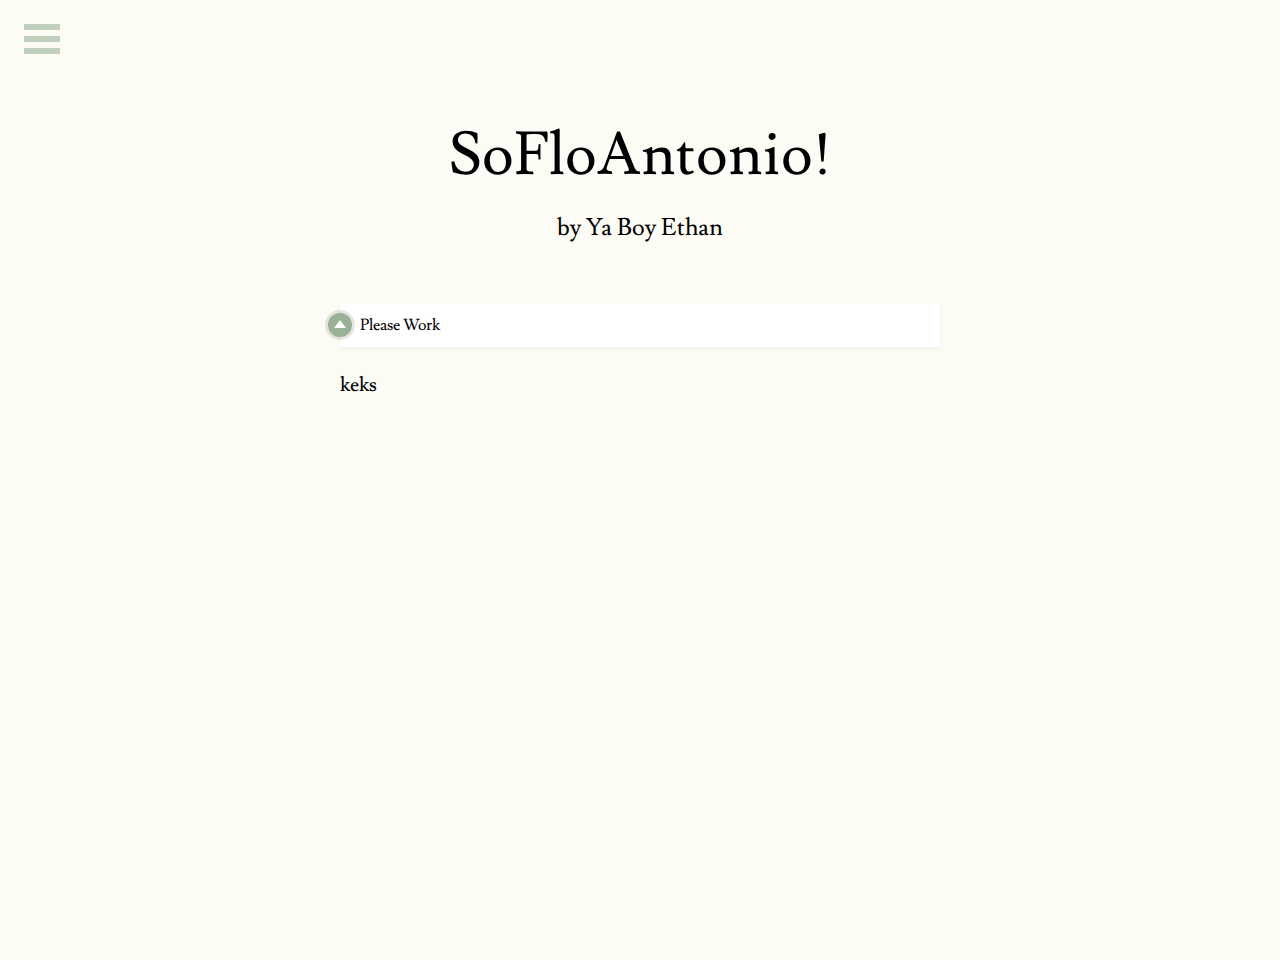
==== commit da11700a: "Update index.html" ====
--- a/codepen1/index.html
+++ b/codepen1/index.html
@@ -14,14 +14,14 @@
   </ul>
 </nav>
 <article>
-  <h1>This Artice holds no particular significance</h1>
+  <h1>SoFloAntonio!</h1>
   <h3>by Ya Boy Ethan</h3>
-  <p><span>PLease Work </span></p>
-  <p>Maybe it was the other George Michael. You know, the singer-songwriter. This was a big get for God. I'm a scholar. I enjoy scholarly pursuits. Suddenly playing with yourself is a scholarly pursuit? Wow. We're just blowing through nap time, aren't we? I need a fake passport, preferably to France… I like the way they think. Butterscotch! Want a lick?</p>
-  <p>I made a huge tiny mistake. What's gotten into you? Have you been eating cheese? One of the guys told me to take my head out of my BOTTOM and get back to work…my BOTTOM! Hahahaha. Go ahead, touch the Cornballer. She's always got to wedge herself in the middle of us so that she can control everything. Yeah. Mom's awesome.</p>
-  <p>No, no, it's pronounced a-nal-ra-pist. It wasn't really the pronunciation that bothered me. Heyyyyyy, Uncle Father Oscar. Are you at all concerned about an uprising? I know what an erection feels like, Michael. We need a name. Maybe 'Operation Hot Mother'. A flower in my garden, a mystery in my panties. She's not that Mexican, Mom. She's my Mexican. And she's Columbian or something.</p>
-  <p>Well excuse me, Judge Reinhold. Well excuse me, Judge Reinhold! I could use a leather jacket for when I'm on my hog and have to go into a controlled slide. Happy. Family Love Michael. That's my son, you pothead! I'll sacrifice anything for my children. There's a new daddy in town. A discipline daddy.</p>
-  <p>I deceived you, mom. Tricked makes it sound like we have a playful relationship. That coat costs more than your house! I've got a nice hard cot with his name on it. You'd do that to your own brother? I said "cot." The only thing I found in the fridge was a dead dove in a bag. Gob: You didn't eat that, did you?</p>
+  <p><span>Please Work</span></p>
+  <p>keks</p>
+  <p></p>
+  <p></p>
+  <p></p>
+  <p></p>
 </article>
 </body>
 </html> 
